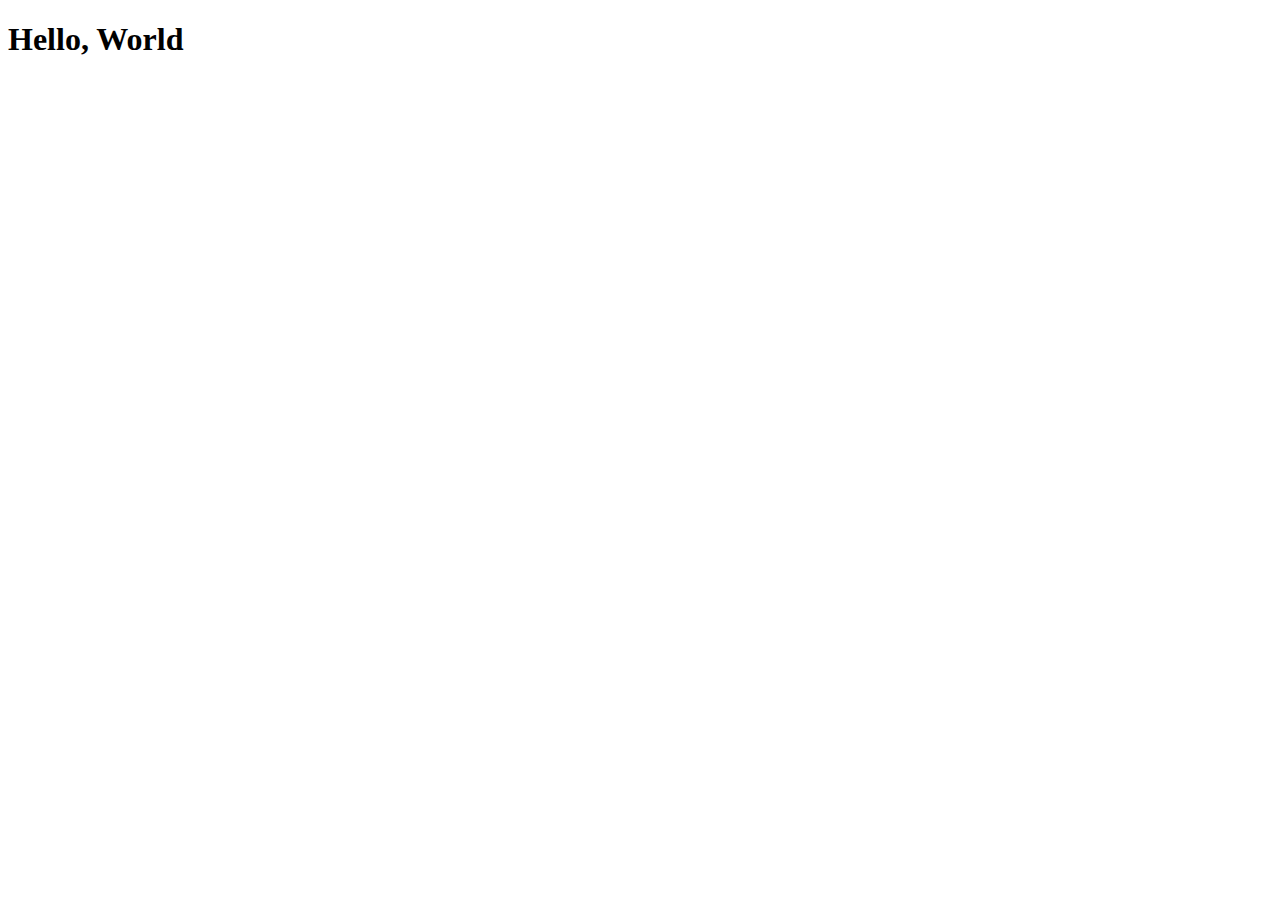
==== joke-teller/index.html @ 39e63cee "Starting New Project" ====
<!DOCTYPE html>
<html lang="en">
<head>
    <meta charset="UTF-8">
    <meta name="viewport" content="width=device-width, initial-scale=1.0">


    <title>Joke Teller</title>

    <!-- Fav Icon (Chains) -->
    <link rel="icon" type="image/png" href="favicon-16x16.png">
    <!-- Font Awesome -->
    <link rel="stylesheet" href="https://use.fontawesome.com/releases/v5.15.1/css/all.css" integrity="sha384-vp86vTRFVJgpjF9jiIGPEEqYqlDwgyBgEF109VFjmqGmIY/Y4HV4d3Gp2irVfcrp" crossorigin="anonymous">
    <!-- Style Sheet Link -->
    <link rel="stylesheet" href="/style.css">


</head>
<body>
    
    <h1>Hello, World</h1>
    <!-- Script -->
    <script src="/script.js"></script>
    
</body>
</html>
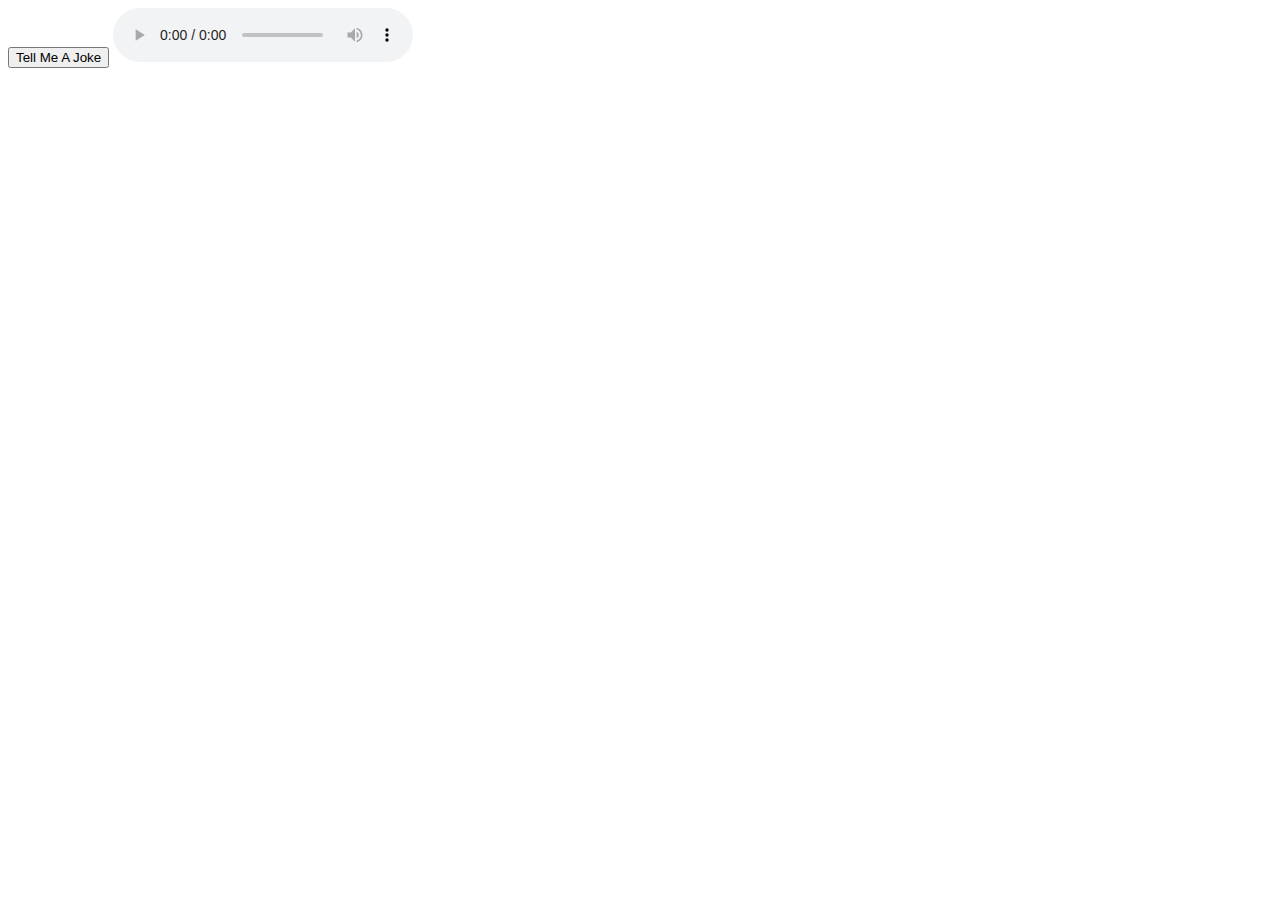
==== commit 9cb84d11: "creating html5 structure" ====
--- a/joke-teller/index.html
+++ b/joke-teller/index.html
@@ -18,7 +18,10 @@
 </head>
 <body>
     
-    <h1>Hello, World</h1>
+    <div class="container">
+        <button id="button">Tell Me A Joke</button>
+        <audio id="audio" controls></audio>
+    </div>
     <!-- Script -->
     <script src="/script.js"></script>
     
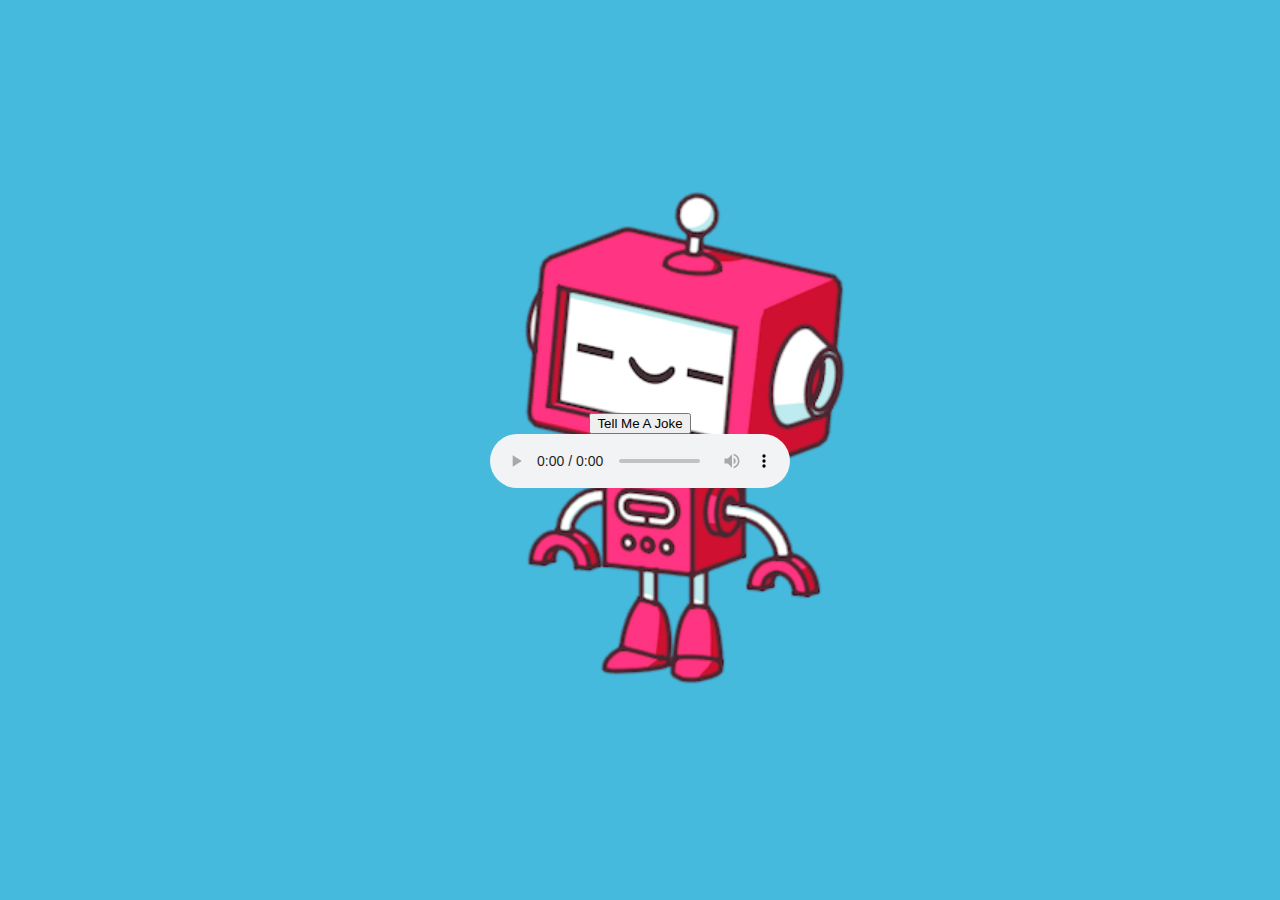
==== commit e5d1d8cb: "background gif" ====
--- a/joke-teller/index.html
+++ b/joke-teller/index.html
@@ -12,7 +12,7 @@
     <!-- Font Awesome -->
     <link rel="stylesheet" href="https://use.fontawesome.com/releases/v5.15.1/css/all.css" integrity="sha384-vp86vTRFVJgpjF9jiIGPEEqYqlDwgyBgEF109VFjmqGmIY/Y4HV4d3Gp2irVfcrp" crossorigin="anonymous">
     <!-- Style Sheet Link -->
-    <link rel="stylesheet" href="/style.css">
+    <link rel="stylesheet" href="/joke-teller/style.css">
 
 
 </head>
--- a/joke-teller/style.css
+++ b/joke-teller/style.css
@@ -0,0 +1,23 @@
+/* ROBOT.GIF from Giphy - https://giphy.com/gifs/robot-cinema-4d-eyedesyn-3o7abtn7DuREEpsyWY */
+
+html {
+  box-sizing: border-box;
+}
+
+body{
+  margin:0;
+  background: #45badd;
+}
+
+.container {
+  height: 100vh;
+  width: 100vw;
+  display:flex;
+  justify-content: center;
+  align-items: center;
+  flex-direction: column;
+  background: url('./robot.gif');
+  background-size: contain;
+  background-position: right center;
+  background-repeat: no-repeat;
+}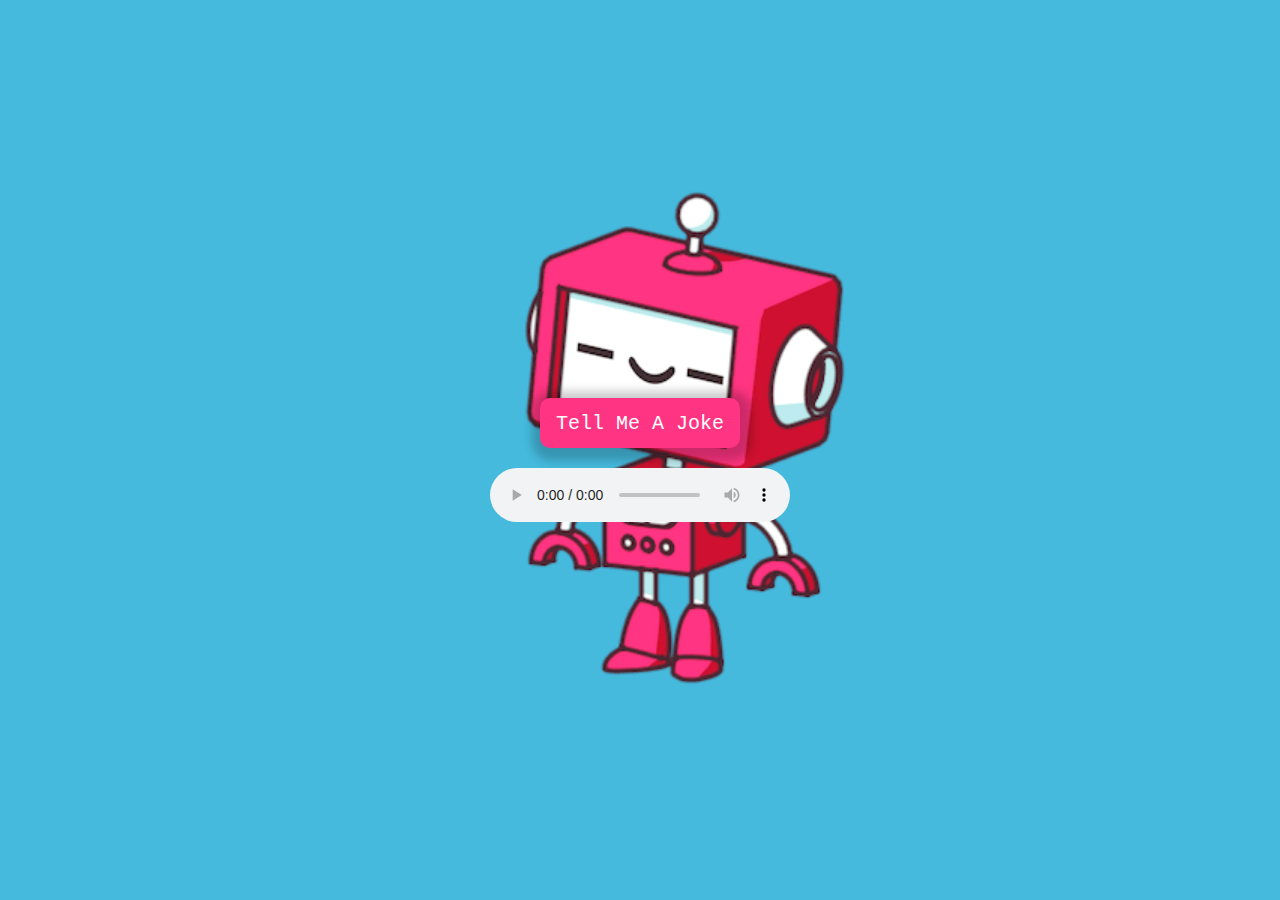
==== commit 17ec1cfe: "working on JavaScript" ====
--- a/joke-teller/index.html
+++ b/joke-teller/index.html
@@ -23,7 +23,7 @@
         <audio id="audio" controls></audio>
     </div>
     <!-- Script -->
-    <script src="/script.js"></script>
+    <script src="script.js"></script>
     
 </body>
 </html>--- a/joke-teller/style.css
+++ b/joke-teller/style.css
@@ -20,4 +20,39 @@
   background-size: contain;
   background-position: right center;
   background-repeat: no-repeat;
+}
+button{
+  cursor: pointer;
+  outline: none;
+  border-radius:10px;
+  width:200px;
+  height:50px;
+  font-family: 'Courier New', Courier, monospace;
+  font-size: 20px;
+  color:white;
+  background: #ff3482;
+  border:none;
+  box-shadow: rgba(0, 0, 0, 0.199) 2px 3px 10px 10px;
+  margin:20px;
+}
+button:hover{
+  filter: brightness(95%);
+}
+button:active{
+  transform: scale(2%);
+}
+button:disabled{
+  cursor: default;
+  filter:brightness(30%)
+}
+
+/* Media Query - Tablet or Smaller */
+@media screen and (max-width: 1000){
+  .container{
+    background-size: cover;
+    background-position: center;
+  }
+  button{
+    box-shadow: 5px 5px 30px 20px rgba(0, 0, 0, 0.5);
+  }
 }